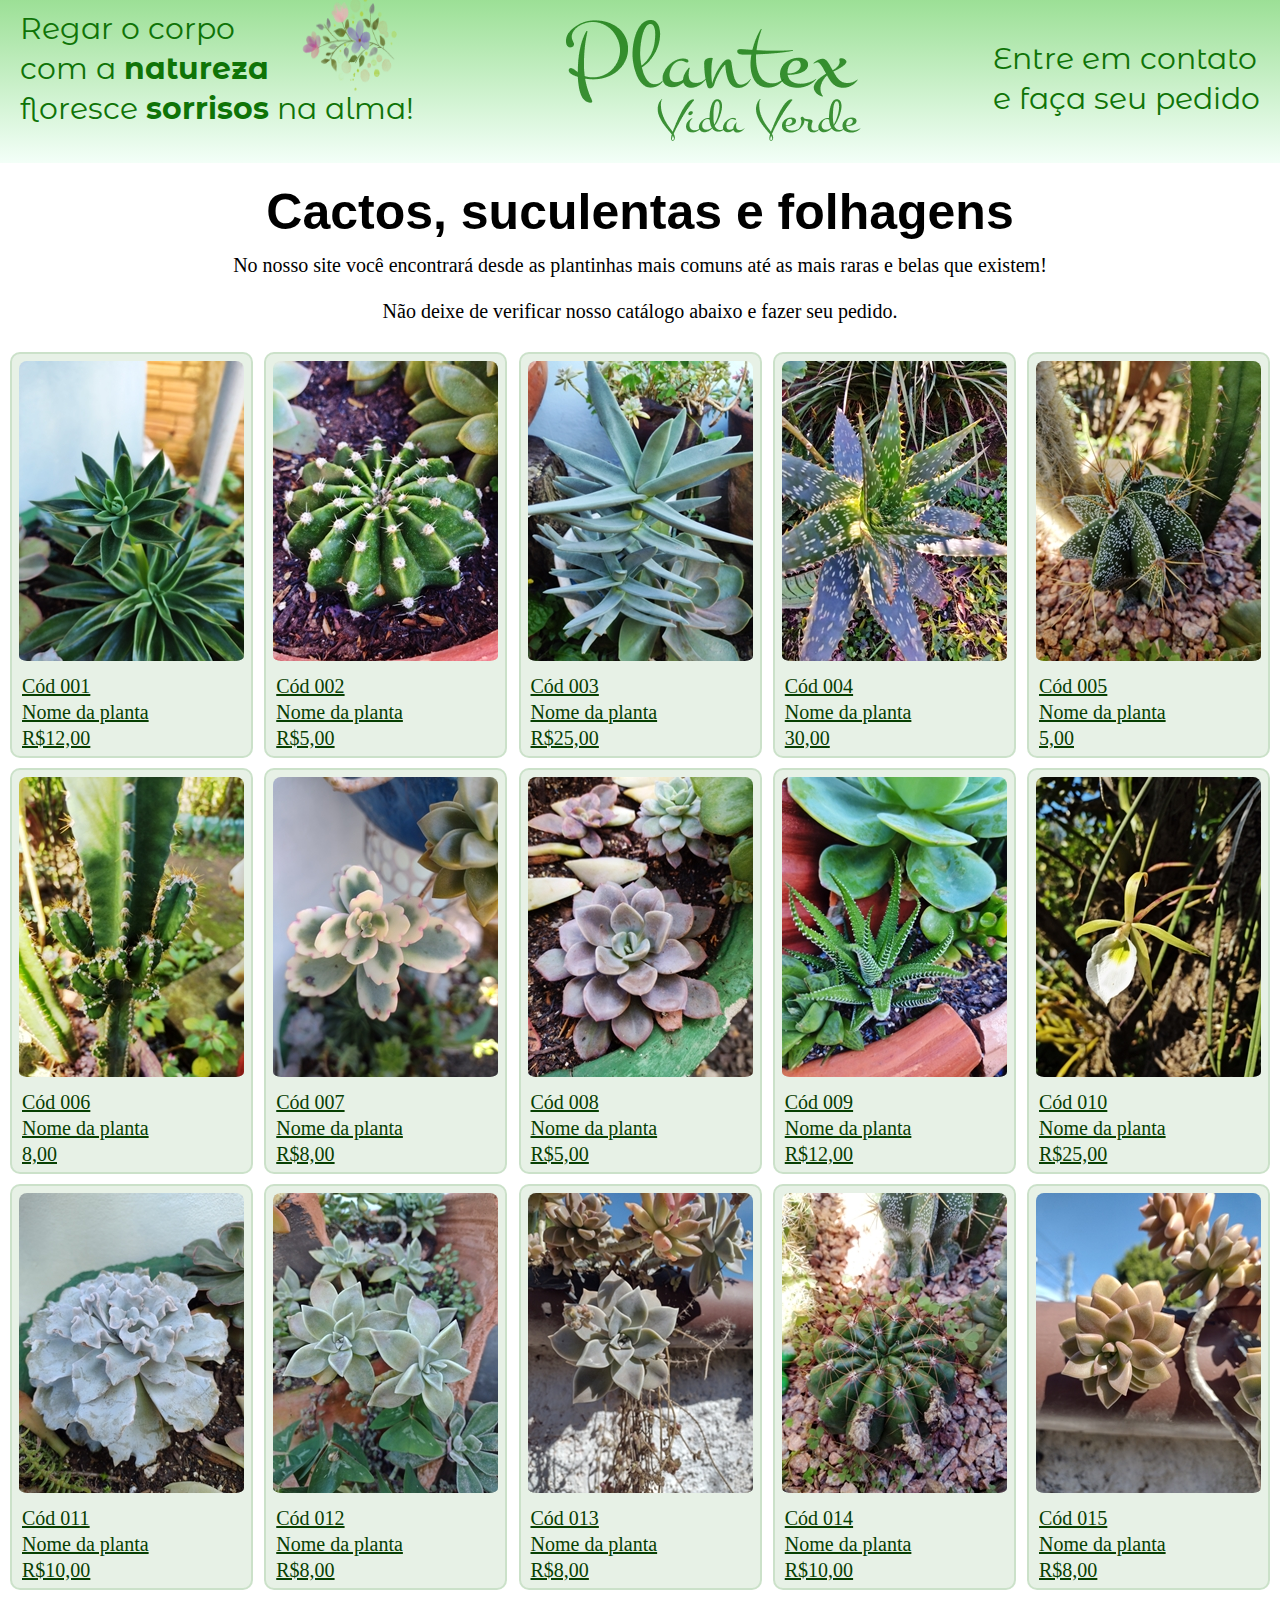
==== index.html @ 664d8047 "Projeto inicial Plantex" ====
<!DOCTYPE html>
<html lang="pt-br">
<head>
    <meta charset="UTF-8">
    <meta name="viewport" content="width=device-width, initial-scale=1.0">
    <link rel="stylesheet" href="./main.css">

<style>
    @import url('https://fonts.googleapis.com/css2?family=Montserrat&family=Montserrat+Alternates&display=swap');
    </style>
    
</head>
<body>
    <header>
        <div class="container">
           <div class="subtitulo"> 
               <div>
                    <p> Regar o corpo</p>
                    <p> com a <b>natureza</b> </p>
                    <p>floresce <b>sorrisos</b> na alma! </p> 
            </div>
            <img src="./img/flower-4148707_640 1 (1).png"/>
         </div>
         <img src="./img/Logo.png"/>
             <nav>
                <a href="#">
                    <p>Entre em contato</p>
                    <p> e faça seu pedido</p>
                </a>
     
            </nav>
            
        </div>
            
    </header>

    <main>
        <div class="titulo-principal">
            
                <h2 class="titulo">Cactos, suculentas e folhagens </h2>
                <p class="descricao"> 
                    No nosso site você encontrará desde as plantinhas mais 
                    comuns até as mais raras e belas que existem!</p> 
                <p class="descricao">
                    Não deixe de verificar nosso catálogo abaixo e fazer seu pedido.
                </p>

            </div>        
        
    </main>
    

<div class="container-imagem">
    <div class="box">
        <img class="imagem" src="img/1.jpg"/>
        <span> <p> Cód 001</p>
            <p>Nome da planta</p>
            <p>R$12,00</p>
        </span>
    </div>

    <div class="box">
        <img class="imagem" src="img/2.jpg"/>
        <span> <p> Cód 002 </p>
            <p>Nome da planta</p>
            <p>R$5,00</p>

        </span>
    </div>

    <div class="box"> 
        <img class="imagem" src="img/3.jpg"/>
        <span> <p> Cód 003 </p>
            <p>Nome da planta</p>
            <p>R$25,00</p>
</span>
</div>

<div class="box">
    <img class="imagem" src="img/4.jpg"/>
    <span>
        <p>Cód 004</p>
        <p>Nome da planta</p>
        <p>30,00</p>    
    </span>
</div>

<div class="box">
    <img class="imagem" src="img/5.jpg"/>
    <span>
        <p>Cód 005</p>
        <p>Nome da planta</p>
        <p>5,00</p>
    </span>
</div>

<div class="box">
    <img class="imagem" src="img/6.jpg"/>
    <span>
        <p>Cód 006</p>
        <p>Nome da planta</p>
        <p>8,00</p>
    </span>
</div>

<div class="box">
    <img class="imagem" src="img/7.jpg"/>
    <span>
        <p>Cód 007</p>
        <p>Nome da planta</p>
        <p>R$8,00</p>
    </span>
</div>

<div class="box">
    <img class="imagem" src="img/8.jpg"/>
    <span>
        <p>Cód 008</p>
        <p> Nome da planta </p>
        <p>R$5,00</p>
    </span>
</div>

<div class="box">
    <img class="imagem" src="img/10.jpg"/>
    <span>
        <p>Cód 009</p>
        <p>Nome da planta</p>
        <p>R$12,00</p>
    </span>
</div>

<div class="box">
    <img class="imagem" src="img/11.jpg"/>
    <span>
        <p>Cód 010</p>
        <p>Nome da planta</p>
        <p>R$25,00</p>
    </span>
</div>

<div class="box">
    <img class="imagem" src="img/12.jpg"/>
    <span>
        <p>Cód 011</p>
        <p>Nome da planta</p>
        <p>R$10,00</p>
    </span>
</div>

<div class="box">
    <img class="imagem" src="img/13.jpg"/>
    <span>
        <p>Cód 012</p>
        <p>Nome da planta</p>
        <p>R$8,00</p>
    </span>
</div>

<div class="box">
    <img class="imagem" src="img/14.jpg"/>
    <span>
        <p>Cód 013</p>
        <p>Nome da planta</p>
        <p>R$8,00</p>
    </span>
</div>

<div class="box">
    <img class="imagem" src="img/15.jpg"/>
    <span>
        <p>Cód 014</p>
        <p>Nome da planta</p>
        <p>R$10,00</p>
    </span>
</div>

<div class="box">
    <img class="imagem" src="img/16.jpg"/>
    <span>
        <p>Cód 015</p>
        <p>Nome da planta</p>
        <p>R$8,00</p>
    </span>
</div>

</div>


</body>
</html>
---- main.css ----
*{
    margin: 0%;
    padding-bottom: 3px;

    box-sizing: border-box ;

}


header{
margin: 0px;
padding: 0px;

}
header .container{
    display: flex; 
    flex-direction: row;
    align-items: center;
    justify-content: space-between;
    padding-left: 20px;
    padding-right: 20px;
    padding-top: 10px;
    padding-bottom: 10px;
    margin-bottom: 20px;
    background-image: linear-gradient(rgba(15, 179, 0, 0.411), rgba(0, 255, 106, 0.048));
}



header .logo{
    /* margin-left: 5px; */
   
    font-family: 'Arial Black', Times;
    font-size: 40px;
}

header nav a{
    text-decoration: none;
    color: rgba(15,116,7,20);
        
}


header nav a:hover{
    color: #fff;
}


main .titulo-principal{
    
    font-size: 18px;
    height: auto;
    width: 100%;
 

    display: flex;
    flex-direction: column;
    justify-content: center;
    align-items: center;

}

main .descricao{
    margin-top: 10px;
    margin-bottom: 10px;
    text-align: center;    
    font-family: 'trebuchet MS';
    font-size: 20px;

}

main .titulo{
    display:flex;
    width: 100%;
    justify-content: center; 
    font-size: 50px;
    font-family: 'Trebuchet MS', 'Lucida Sans Unicode', 'Lucida Grande', 'Lucida Sans', Arial, sans-serif;
}


div.box {
	width: auto;
	display: inline-table;
    margin-top: 10px;
    border: 2px solid rgba(15, 116, 7, 0.13);
    background-color: rgba(15, 116, 7, 10%);
    border-radius: 10px;
}

span p{
 margin-left: 10px;
 font-family: 'Times New Roman', Times, serif;
 color: rgba(7,64,2,100%) ;
 text-decoration: underline ;
font-size: 20px;
}


.imagem{
    margin: 5px;
    border: 2px solid transparent;
    border-radius: 10px;
    
}

.container-imagem{
    display: flex;
    justify-content: space-between;
    flex-wrap: wrap;
    padding-left: 10px;
    padding-right: 10px;
}

header .container P{
    font-family: 'Montserrat Alternates', sans-serif;
    font-size: 30PX;
    
}

.subtitulo{
    display: flex;
    flex-direction: row;
    color: rgba(15,116,7,20);
    

}

.subtitulo img{
    width: 150px;
    height: 160px;
    margin-left: -130px;
    margin-top: -20px;
}
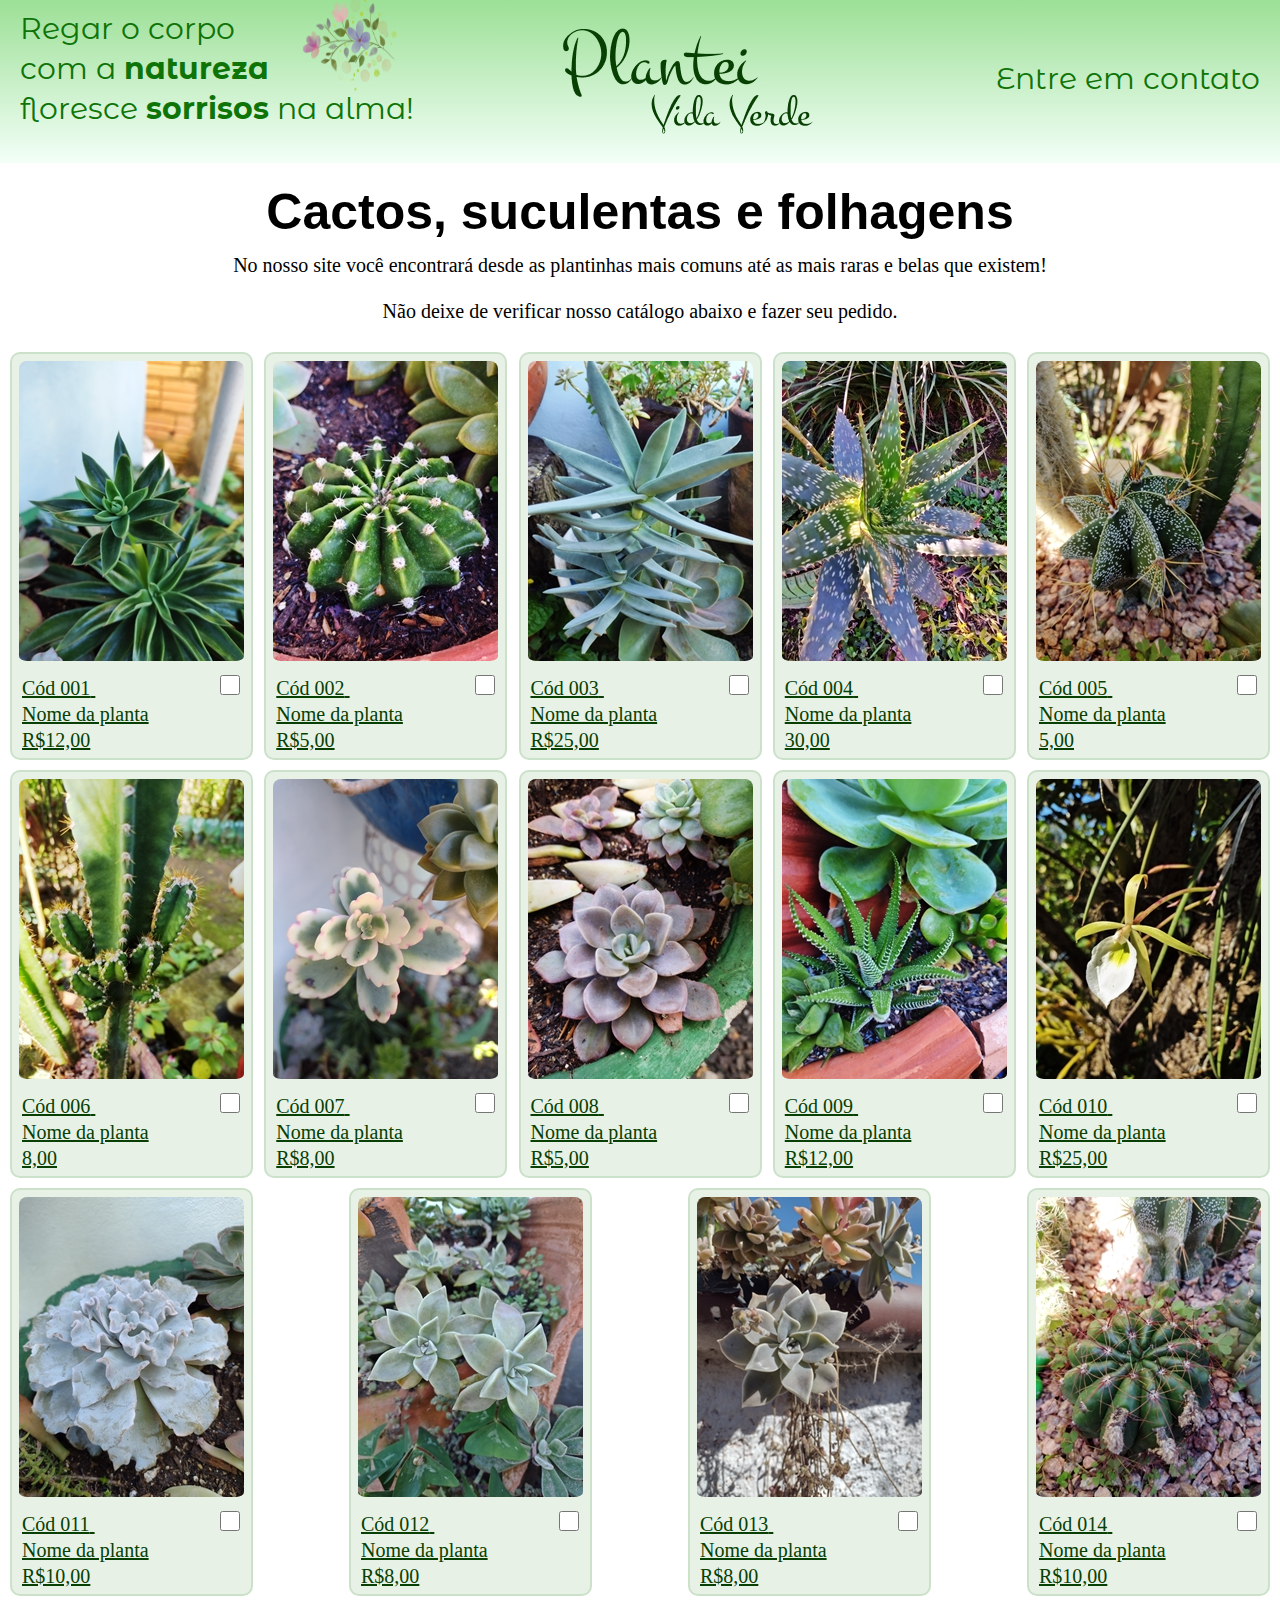
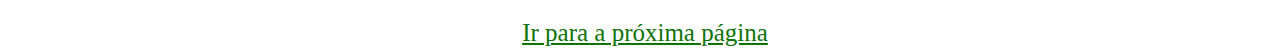
==== commit 5e40dc51: "adicionado pagina 2" ====
--- a/index.html
+++ b/index.html
@@ -25,13 +25,9 @@
              <nav>
                 <a href="#">
                     <p>Entre em contato</p>
-                    <p> e faça seu pedido</p>
                 </a>
-     
-            </nav>
-            
-        </div>
-            
+                </nav>
+        </div> 
     </header>
 
     <main>
@@ -53,7 +49,11 @@
 <div class="container-imagem">
     <div class="box">
         <img class="imagem" src="img/1.jpg"/>
-        <span> <p> Cód 001</p>
+        <span>  
+            <div class="check">
+                <label for="001">Cód 001</label>
+                <input type="checkbox" id="001">
+            </div>
             <p>Nome da planta</p>
             <p>R$12,00</p>
         </span>
@@ -61,7 +61,11 @@
 
     <div class="box">
         <img class="imagem" src="img/2.jpg"/>
-        <span> <p> Cód 002 </p>
+        <span> 
+            <div class="check"> 
+                <label for="002">Cód 002</label>
+                <input type="checkbox" id="002">
+            </div>    
             <p>Nome da planta</p>
             <p>R$5,00</p>
 
@@ -70,7 +74,11 @@
 
     <div class="box"> 
         <img class="imagem" src="img/3.jpg"/>
-        <span> <p> Cód 003 </p>
+        <span>
+            <div class="check">
+                <label for="002">Cód 003</label>
+                <input type="checkbox" id="003">
+        </div>
             <p>Nome da planta</p>
             <p>R$25,00</p>
 </span>
@@ -79,7 +87,10 @@
 <div class="box">
     <img class="imagem" src="img/4.jpg"/>
     <span>
-        <p>Cód 004</p>
+        <div class="check">
+            <label for="002">Cód 004</label>
+            <input type="checkbox" id="004">
+    </div>
         <p>Nome da planta</p>
         <p>30,00</p>    
     </span>
@@ -88,7 +99,10 @@
 <div class="box">
     <img class="imagem" src="img/5.jpg"/>
     <span>
-        <p>Cód 005</p>
+        <div class="check">
+            <label for="002">Cód 005</label>
+            <input type="checkbox" id="005">
+    </div>
         <p>Nome da planta</p>
         <p>5,00</p>
     </span>
@@ -97,7 +111,10 @@
 <div class="box">
     <img class="imagem" src="img/6.jpg"/>
     <span>
-        <p>Cód 006</p>
+        <div class="check">
+            <label for="002">Cód 006</label>
+            <input type="checkbox" id="006">
+    </div>
         <p>Nome da planta</p>
         <p>8,00</p>
     </span>
@@ -106,7 +123,10 @@
 <div class="box">
     <img class="imagem" src="img/7.jpg"/>
     <span>
-        <p>Cód 007</p>
+        <div class="check">
+            <label for="002">Cód 007</label>
+            <input type="checkbox" id="007">
+    </div>
         <p>Nome da planta</p>
         <p>R$8,00</p>
     </span>
@@ -115,7 +135,10 @@
 <div class="box">
     <img class="imagem" src="img/8.jpg"/>
     <span>
-        <p>Cód 008</p>
+        <div class="check">
+            <label for="002">Cód 008</label>
+            <input type="checkbox" id="008">
+    </div>
         <p> Nome da planta </p>
         <p>R$5,00</p>
     </span>
@@ -124,7 +147,10 @@
 <div class="box">
     <img class="imagem" src="img/10.jpg"/>
     <span>
-        <p>Cód 009</p>
+        <div class="check">
+            <label for="002">Cód 009</label>
+            <input type="checkbox" id="009">
+    </div>
         <p>Nome da planta</p>
         <p>R$12,00</p>
     </span>
@@ -133,7 +159,10 @@
 <div class="box">
     <img class="imagem" src="img/11.jpg"/>
     <span>
-        <p>Cód 010</p>
+        <div class="check">
+            <label for="002">Cód 010</label>
+            <input type="checkbox" id="010">
+    </div>
         <p>Nome da planta</p>
         <p>R$25,00</p>
     </span>
@@ -142,7 +171,10 @@
 <div class="box">
     <img class="imagem" src="img/12.jpg"/>
     <span>
-        <p>Cód 011</p>
+        <div class="check">
+            <label for="002">Cód 011</label>
+            <input type="checkbox" id="011">
+    </div>
         <p>Nome da planta</p>
         <p>R$10,00</p>
     </span>
@@ -151,7 +183,10 @@
 <div class="box">
     <img class="imagem" src="img/13.jpg"/>
     <span>
-        <p>Cód 012</p>
+        <div class="check">
+            <label for="002">Cód 012</label>
+            <input type="checkbox" id="012">
+    </div>
         <p>Nome da planta</p>
         <p>R$8,00</p>
     </span>
@@ -160,7 +195,10 @@
 <div class="box">
     <img class="imagem" src="img/14.jpg"/>
     <span>
-        <p>Cód 013</p>
+        <div class="check">
+            <label for="002">Cód 013</label>
+            <input type="checkbox" id="013">
+    </div>
         <p>Nome da planta</p>
         <p>R$8,00</p>
     </span>
@@ -169,22 +207,23 @@
 <div class="box">
     <img class="imagem" src="img/15.jpg"/>
     <span>
-        <p>Cód 014</p>
+        <div class="check">
+            <label for="002">Cód 014</label>
+            <input type="checkbox" id="014">
+    </div>
         <p>Nome da planta</p>
         <p>R$10,00</p>
     </span>
 </div>
 
-<div class="box">
-    <img class="imagem" src="img/16.jpg"/>
-    <span>
-        <p>Cód 015</p>
-        <p>Nome da planta</p>
-        <p>R$8,00</p>
-    </span>
-</div>
-
-</div>
+
+
+</div>
+
+<div class="link">
+    <a href="index-pagina2.html">Ir para a próxima página</a>
+    </div>
+
 
 
 </body>
--- a/main.css
+++ b/main.css
@@ -30,8 +30,6 @@
 
 
 header .logo{
-    /* margin-left: 5px; */
-   
     font-family: 'Arial Black', Times;
     font-size: 40px;
 }
@@ -44,7 +42,7 @@
 
 
 header nav a:hover{
-    color: #fff;
+    color:black;
 }
 
 
@@ -134,3 +132,35 @@
     margin-top: -20px;
 }
 
+.check {
+margin-left: 10px;
+font-family: 'Times New Roman', Times, serif;
+color: rgba(7,64,2,100%) ;
+text-decoration: underline ;
+font-size: 20px;
+}
+
+.check input{
+    margin-left: 125px;
+    width: 20px;
+    height: 20px;
+    border: 1px solid black;
+}
+.link{
+    margin-top: 20px;
+    text-align: center;
+}
+
+
+.link a{
+    font-family: 'Monteserrat Alternates', Times, serif;
+    font-size: 25px;
+    color: rgba(15,116,7,20);
+    margin-left: 10px;
+    
+
+}
+
+body a:hover{
+    color: black;
+}